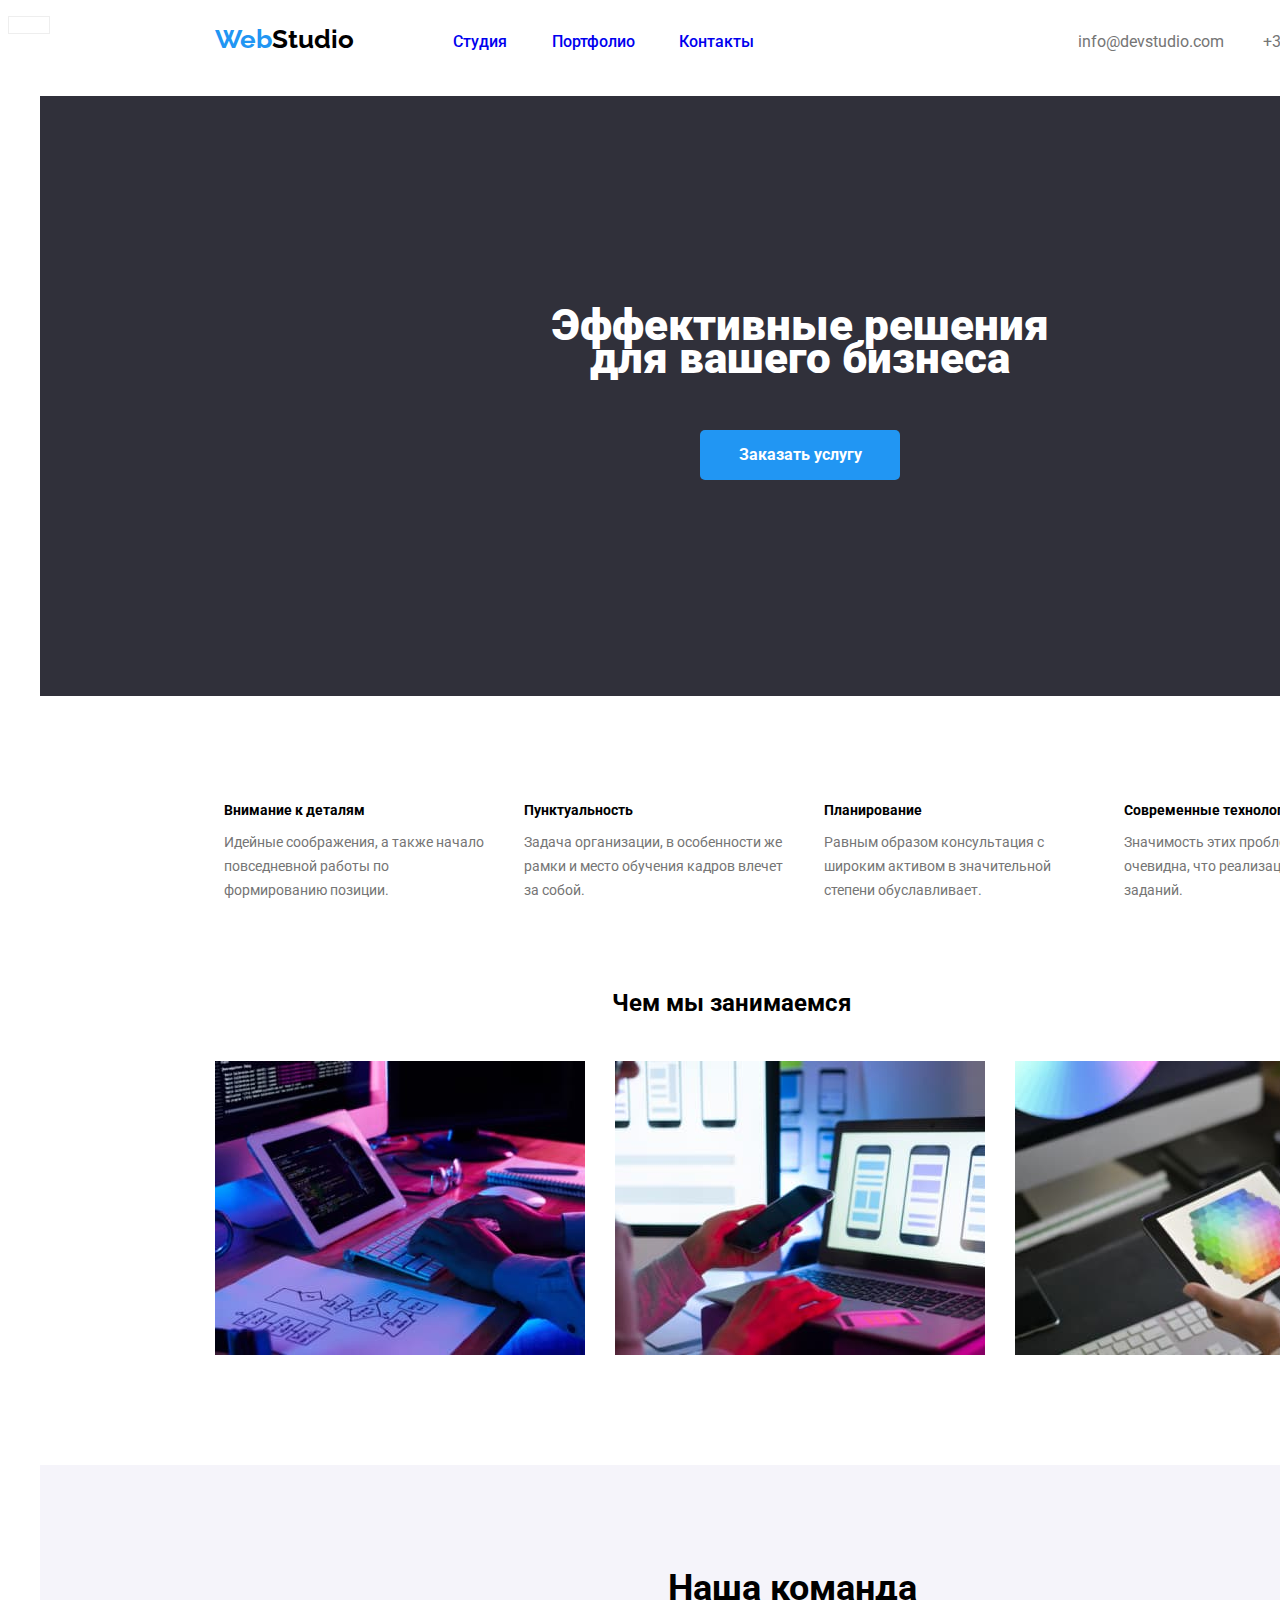
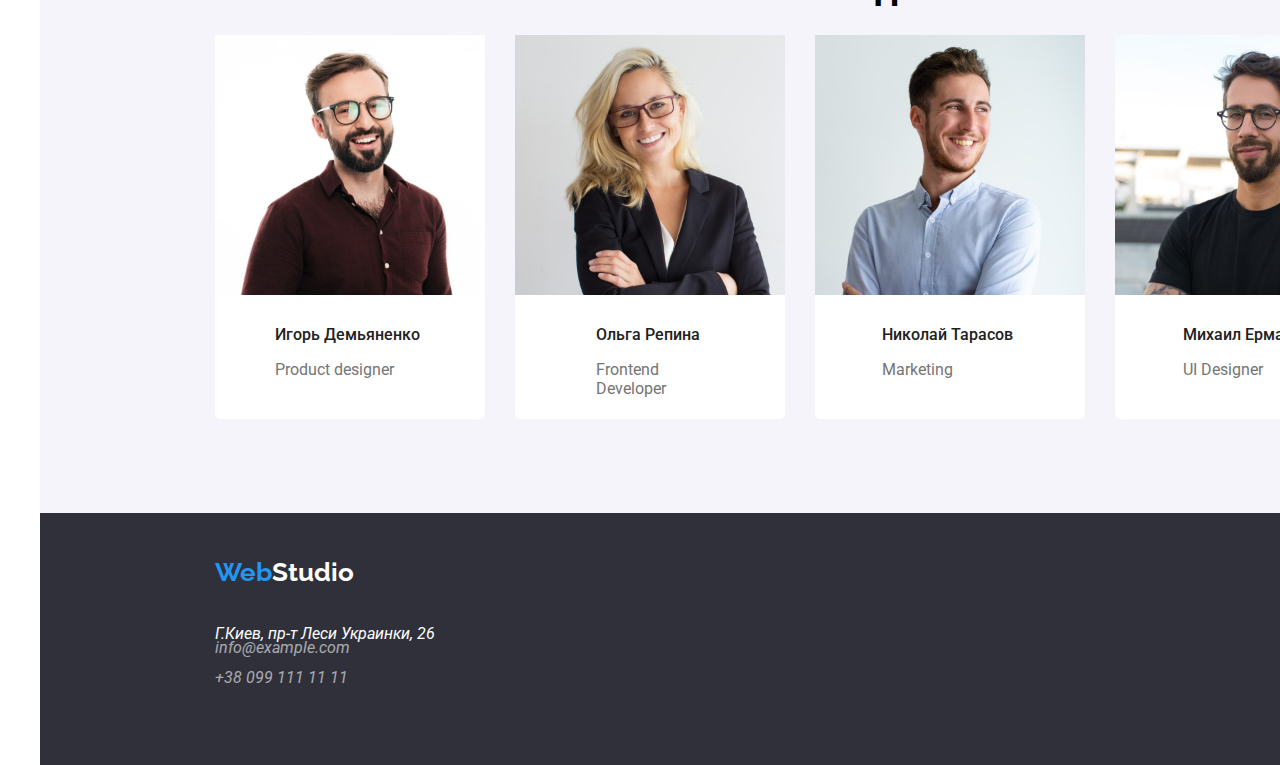
==== index.html @ 55dd4d05 "homework done" ====
<!DOCTYPE html>
<html lang="en">
  <head>
    <meta charset="UTF-8" />
    <meta http-equiv="X-UA-Compatible" content="IE=edge" />
    <meta name="viewport" content="width=device-width, initial-scale=1.0" />
    <title>index.html</title>
    <link rel="stylesheet" href="css/styles.css" />
    <link rel="preconnect" href="https://fonts.googleapis.com" />
    <link rel="preconnect" href="https://fonts.gstatic.com" crossorigin />
    <link
      href="https://fonts.googleapis.com/css2?family=Raleway:wght@700&family=Roboto:wght@400;500;700;900&display=swap"
      rel="stylesheet"
    />
  </head>
  <body>
    <header>
      <a class="logo" href=""
        ><span class="logo-web">Web</span
        ><span class="logo-studio">Studio</span></a
      >
      <nav class="navigation">
        <ul>
          <li class="studio"><a href="portfolio.html">Студия</a></li>
          <li class="portfolio"><a href="portfolio.html">Портфолио</a></li>
          <li class="contacts"><a href="#Contacts">Контакты</a></li>
        </ul>
      </nav>
      <span>
        <a class="mail-header" href="mailto:info@devstudio.com"
          >info@devstudio.com</a
        >
        <a class="phone-header" href="tel:+380961111111">+38 096 111 11 11</a>
      </span>
    </header>
    <main>
      <figure class="img-bg" id="bg-img"></figure>
      <h1 class="solutions" id="Studio">
        Эффективные решения<br />для вашего бизнеса
      </h1>
      <button class="button-index" type="button">Заказать услугу</button>
      <section>
        <div class="main-section-text">
          <ul>
            <li>
              <h3 class="detail-attention">Внимание к деталям</h3>
              <p class="detail-attention-text">
                Идейные соображения, а также начало повседневной работы по
                формированию позиции.
              </p>
            </li>
            <li>
              <h3 class="punctuality">Пунктуальность</h3>
              <p class="punctuality-text">
                Задача организации, в особенности же рамки и место обучения
                кадров влечет за собой.
              </p>
            </li>
            <li>
              <h3 class="planning">Планирование</h3>
              <p class="planning-text">
                Равным образом консультация с широким активом в значительной
                степени обуславливает.
              </p>
            </li>
            <li>
              <h3 class="modern-technologies">Современные технологии</h3>
              <p class="modern-technologies-text">
                Значимость этих проблем настолько очевидна, что реализация
                плановых заданий.
              </p>
            </li>
          </ul>
        </div>
      </section>
      <section>
        <h2 class="what-are-we-doing" id="Portfolio">Чем мы занимаемся</h2>
        <img
          class="img-worker-coding"
          src="images/img-4.jpg"
          alt="worker coding"
          width="370"
          height="294"
        />
        <img
          class="img-visual-edit-in-process"
          src="images/img-5.jpg"
          alt="visual edit in process"
          width="370"
          height="294"
        />
        <img
          class="img-working-with-colors"
          src="images/img-6.jpg"
          alt="working with colors"
          width="370"
          height="294"
        />
      </section>
      <section class="our-team-container">
        <h2 class="our-team">Наша команда</h2>
        <figure class="igor">
          <img src="images/img-3.jpg" alt="Игорь Демьяненко" height="260" />
          <figure class="igor-background"></figure>
          <figcaption class="igor-name">
            <p>Игорь Демьяненко</p>
            <span class="igor-text">Product designer</span>
          </figcaption>
          <!-- <span class="igor-text">Product designer</span> -->
        </figure>
        <figure class="olga">
          <img src="images/img-2.jpg" alt="Ольга Репина" height="260" />
          <figure class="olga-background"></figure>
          <figcaption class="olga-name">
            <p>Ольга Репина</p>
            <span class="olga-text">Frontend Developer</span>
          </figcaption>
          <!-- <span class="olga-text">Frontend Developer</span> -->
        </figure>
        <figure class="nikolai">
          <img src="images/img-1.jpg" alt="Николай Тарасов" height="260" />
          <figure class="nikolai-background"></figure>
          <figcaption class="nikolai-name">
            <p>Николай Тарасов</p>
            <span class="nikolai-text">Marketing</span>
          </figcaption>
          <!-- <span class="nikolai-text">Marketing</span> -->
        </figure>
        <figure class="mikhail">
          <img src="images/img.jpg" alt="Михаил Ермаков" height="260" />
          <figure class="mikhail-background"></figure>
          <figcaption class="mikhail-name">
            <p>Михаил Ермаков</p>
            <span class="mikhail-text">UI Designer</span>
          </figcaption>
          <!-- <span class="mikhail-text">UI Designer</span> -->
        </figure>
        <figure class="img-bg-team"></figure>
      </section>
    </main>
    <footer>
      <figure class="img-bg-footer"></figure>
      <br />
      <a class="logo-footer" href=""
        ><span class="logo-web-footer">Web</span
        ><span class="logo-studio-footer">Studio</span></a
      >
      <address class="contats-footer">
        <p class="adress-footer" id="Contacts">
          Г.Киев, пр-т Леси Украинки, 26
        </p>
        <a class="mail-footer" href="mailto:info@example.com"
          >info@example.com</a
        ><br />
        <a class="phone-footer" href="tel:+380991111111">+38 099 111 11 11</a>
      </address>
    </footer>
  </body>
</html>
---- css/styles.css ----
body {
  font-family: "Roboto", "Raleway", sans-serif;
  font-weight: normal;
  color: var(--common-text-color);
}
:root {
  --brand-color: #2196f3;
  --common-text-color: #757575;
}
#bg-img {
  background-image: url("../images/Bg.jpg");
  background-color: #2f303a;
  z-index: -100;
  position: absolute;
  width: 1600px;
  height: 600px;
  left: 0px;
  top: 80px;
}
.solutions {
  text-align: center;
  position: absolute;
  width: 696px;
  height: 120px;
  left: 452px;
  top: 280px;
  color: #ffffff;
}
.button-index {
  background-color: var(--brand-color);
  color: white;
  position: absolute;
  width: 200px;
  height: 50px;
  left: 700px;
  top: 430px;
  font-family: "Roboto", sans-serif;
  font-style: normal;
  font-weight: bold;
  font-size: 16px;
  line-height: 30px;
  padding: 0;
  border: none;
  border-radius: 5px;
}
.logo {
  text-decoration: none;
  font-size: 26px;
  font-family: "Raleway", "Roboto", sans-serif;
  font-weight: bold;
  position: absolute;
  width: 145px;
  height: 31px;
  left: 215px;
  top: 24px;
}
.logo-web {
  color: var(--brand-color);
}
.logo-studio {
  color: black;
}
.logo-web-footer {
  color: var(--brand-color);
}
.logo-studio-footer {
  color: white;
}
.studio > a {
  text-decoration: none;
  position: absolute;
  width: 49px;
  height: 16px;
  left: 453px;
  top: 32px;
}
.portfolio > a {
  text-decoration: none;
  position: absolute;
  width: 77px;
  height: 16px;
  left: 552px;
  top: 32px;
}
.contacts > a {
  text-decoration: none;
  position: absolute;
  width: 68px;
  height: 16px;
  left: 679px;
  top: 32px;
}
.mail-header {
  text-decoration: none;
  position: absolute;
  width: 135px;
  height: 16px;
  left: 1078px;
  top: 32px;
}
.phone-header {
  text-decoration: none;
  position: absolute;
  width: 140px;
  height: 16px;
  left: 1263px;
  top: 32px;
}

.img-worker-coding {
  position: absolute;
  width: 370px;
  height: 294px;
  left: 215px;
  top: 1061px;
}
.img-visual-edit-in-process {
  position: absolute;
  width: 370px;
  height: 294px;
  left: 615px;
  top: 1061px;
}
.img-working-with-colors {
  position: absolute;
  width: 370px;
  height: 294px;
  left: 1015px;
  top: 1061px;
}
.main-section-text p {
  font-size: 14px;
  line-height: 1.7;
}
.main-section-text h3 {
  font-size: 14px;
  line-height: 0.85;
}
h1 {
  font-size: 44px;
  line-height: 0.73;
}
.detail-attention {
  color: black;
  position: absolute;
  width: 270px;
  height: 16px;
  left: 215px;
  top: 774px;
}
.detail-attention-text {
  position: absolute;
  width: 270px;
  height: 75px;
  left: 215px;
  top: 800px;
  color: var(--common-text-color);
}
.punctuality {
  color: black;
  position: absolute;
  width: 270px;
  height: 16px;
  left: 515px;
  top: 774px;
}
.punctuality-text {
  position: absolute;
  width: 270px;
  height: 75px;
  left: 515px;
  top: 800px;
  color: var(--common-text-color);
}
.planning {
  color: black;
  position: absolute;
  width: 270px;
  height: 16px;
  left: 815px;
  top: 774px;
}
.planning-text {
  position: absolute;
  width: 270px;
  height: 75px;
  left: 815px;
  top: 800px;
  color: var(--common-text-color);
}
.modern-technologies {
  color: black;
  position: absolute;
  width: 270px;
  height: 16px;
  left: 1115px;
  top: 774px;
}
.modern-technologies-text {
  position: absolute;
  width: 270px;
  height: 75px;
  left: 1115px;
  top: 800px;
  color: var(--common-text-color);
}
.what-are-we-doing {
  color: black;
  font-weight: bold;
  position: absolute;
  width: 376px;
  height: 42px;
  left: 612px;
  top: 969px;
}
.img-bg-team {
  background-color: #f5f4fa;
  position: absolute;
  z-index: -100;
  width: 1600px;
  height: 648px;
  left: 0px;
  top: 1449px;
}
.our-team {
  color: black;
  position: absolute;
  width: 264px;
  height: 42px;
  left: 668px;
  top: 1543px;
  font-weight: bold;
  font-size: 36px;
  line-height: 0.85;
}
.igor > img {
  position: absolute;
  width: 270px;
  height: 260px;
  left: 215px;
  top: 1635px;
}
.igor-background {
  background-color: white;
  position: absolute;
  z-index: -1;
  width: 270px;
  height: 368px;
  left: 175px;
  top: 1635px;
  padding: 0;
  border: none;
  border-radius: 5px;
}
.igor-name {
  margin: 0;
  color: #212121;
  position: absolute;
  width: 151px;
  height: 19px;
  left: 275px;
  top: 1925px;
  font-weight: 500;
  font-size: 16px;
  line-height: 19px;
}
.igor-text {
  text-align: center;
  /* position: absolute;
  width: 130px;
  height: 19px;
  left: 285px;
  top: 1954px; */
  font-weight: normal;
  font-size: 16px;
  line-height: 19px;
  color: var(--common-text-color);
}
.olga > img {
  position: absolute;
  width: 270px;
  height: 260px;
  left: 515px;
  top: 1635px;
}
.olga-background {
  background-color: white;
  position: absolute;
  z-index: -1;
  width: 270px;
  height: 368px;
  left: 475px;
  top: 1635px;
  padding: 0;
  border: none;
  border-radius: 5px;
}
.olga-name {
  color: #212121;
  position: absolute;
  width: 109px;
  height: 19px;
  left: 596px;
  top: 1925px;
  font-weight: 500;
  font-size: 16px;
  line-height: 19px;
}
.olga-text {
  text-align: center;
  /* position: absolute;
  width: 147px;
  height: 19px;
  left: 577px;
  top: 1954px; */
  font-weight: normal;
  font-size: 16px;
  line-height: 19px;
  color: var(--common-text-color);
}
.nikolai > img {
  position: absolute;
  width: 270px;
  height: 260px;
  left: 815px;
  top: 1635px;
}
.nikolai-background {
  background-color: white;
  position: absolute;
  z-index: -1;
  width: 270px;
  height: 368px;
  left: 775px;
  top: 1635px;
  padding: 0;
  border: none;
  border-radius: 5px;
}
.nikolai-name {
  color: #212121;
  position: absolute;
  width: 137px;
  height: 19px;
  left: 882px;
  top: 1925px;
  font-weight: 500;
  font-size: 16px;
  line-height: 19px;
}
.nikolai-text {
  text-align: center;
  /* position: absolute;
  width: 76px;
  height: 19px;
  left: 912px;
  top: 1954px; */
  font-weight: normal;
  font-size: 16px;
  line-height: 19px;
  color: var(--common-text-color);
}
.mikhail > img {
  position: absolute;
  width: 270px;
  height: 260px;
  left: 1115px;
  top: 1635px;
}
.mikhail-background {
  background-color: white;
  position: absolute;
  z-index: -1;
  width: 270px;
  height: 368px;
  left: 1075px;
  top: 1635px;
  padding: 0;
  border: none;
  border-radius: 5px;
}
.mikhail-name {
  color: #212121;
  position: absolute;
  width: 134px;
  height: 19px;
  left: 1183px;
  top: 1925px;
  font-weight: 500;
  font-size: 16px;
  line-height: 19px;
}
.mikhail-text {
  text-align: center;
  /* position: absolute;
  width: 87px;
  height: 19px; 
  left: 1300px;
  top: 1954px; */
  font-weight: normal;
  font-size: 16px;
  line-height: 19px;
  color: var(--common-text-color);
}

.logo-footer {
  text-decoration: none;
  color: var(--brand-color);
  font-family: Raleway;
  font-style: normal;
  font-weight: bold;
  font-size: 26px;
  line-height: 31px;
  position: absolute;
  width: 145px;
  height: 31px;
  left: 215px;
  top: 2157px;
}
.adress-footer:hover,
.mail-footer:hover,
.phone-footer:hover {
  color: var(--brand-color);
}
.adress-footer:focus,
.mail-footer:focus,
.phone-footer:focus {
  color: var(--brand-color);
}
.adress-header:focus,
.mail-header:focus,
.phone-header:focus {
  color: var(--brand-color);
}
.adress-footer {
  color: #ffffff;
  position: absolute;
  width: 231px;
  height: 21px;
  left: 215px;
  top: 2208px;
}
.mail-footer {
  text-decoration: none;
  color: rgba(255, 255, 255, 0.6);
  position: absolute;
  width: 231px;
  height: 21px;
  left: 215px;
  top: 2238px;
}
.phone-footer {
  text-decoration: none;
  color: rgba(255, 255, 255, 0.6);
  position: absolute;
  width: 231px;
  height: 21px;
  left: 215px;
  top: 2268px;
}
.img-bg-footer {
  background-image: url("../images/Bg.jpg");
  background-color: #2f303a;
  z-index: -100;
  position: absolute;
  width: 1600px;
  height: 252px;
  left: 0px;
  top: 2097px;
}
.navigation li :hover,
.mail-header:hover,
.phone-header:hover {
  color: var(--brand-color);
}
.mail-header,
.phone-header {
  color: var(--common-text-color);
}
.navigation > ul {
  text-decoration: none;
  font-family: "Roboto", "Raleway", sans-serif;
  font-weight: 500;
}
.contacts-header {
  font-family: "Roboto", "Raleway", sans-serif;
  font-weight: 500;
}
li {
  list-style-type: none;
}
h1 {
  font-family: "Roboto", "Raleway", sans-serif;
  font-weight: 900;
}
/* portfolio */
.buttons > li > button {
  background-color: #f5f4fa;
  border-radius: 4px;
  font-family: "Roboto", sans-serif;
  font-style: normal;
  font-weight: bold;
  font-size: 16px;
  line-height: 30px;
  padding: 0;
  border: none;
  border-radius: 5px;
}
.buttons > li > button:hover {
  color: white;
  background-color: var(--brand-color);
}
.first-button {
  position: absolute;
  width: 73px;
  height: 38px;
  left: 495px;
  top: 174px;
}
.second-button {
  position: absolute;
  width: 128px;
  height: 38px;
  left: 576px;
  top: 174px;
}
.third-button {
  position: absolute;
  width: 145px;
  height: 38px;
  left: 712px;
  top: 174px;
}
.fourth-button {
  position: absolute;
  width: 103px;
  height: 38px;
  left: 865px;
  top: 174px;
}
.fifth-button {
  position: absolute;
  width: 130px;
  height: 38px;
  left: 976px;
  top: 174px;
}
div {
  border: 1px solid #eeeeee;
  position: absolute;
}
.portfolio1 {
  position: absolute;
  width: 370px;
  height: 404px;
  left: 215px;
  top: 262px;
}

.portfolio2 {
  width: 370px;
  height: 404px;
  left: 615px;
  top: 262px;
}
.portfolio3 {
  position: absolute;
  width: 370px;
  height: 404px;
  left: 1015px;
  top: 262px;
}
.portfolio4 {
  position: absolute;
  width: 370px;
  height: 404px;
  left: 215px;
  top: 696px;
}
.portfolio5 {
  position: absolute;
  width: 370px;
  height: 404px;
  left: 615px;
  top: 696px;
}
.portfolio6 {
  position: absolute;
  width: 370px;
  height: 404px;
  left: 1015px;
  top: 696px;
}
.portfolio7 {
  position: absolute;
  width: 370px;
  height: 404px;
  left: 215px;
  top: 1130px;
}
.portfolio8 {
  position: absolute;
  width: 370px;
  height: 404px;
  left: 615px;
  top: 1130px;
}
.portfolio9 {
  position: absolute;
  width: 370px;
  height: 404px;
  left: 1015px;
  top: 1130px;
}
.project-name {
  color: black;
  margin-left: 24px;
  font-family: Roboto;
  font-style: normal;
  font-weight: bold;
  font-size: 18px;
  line-height: 36px;
}
.project-type {
  margin-left: 24px;
  font-family: Roboto;
  font-style: normal;
  font-weight: normal;
  font-size: 16px;
  line-height: 30px;
  letter-spacing: 0.03em;
  color: var(--common-text-color);
}
button {
  cursor: pointer;
}
.our-team-container p {
  margin-top: 0;
}
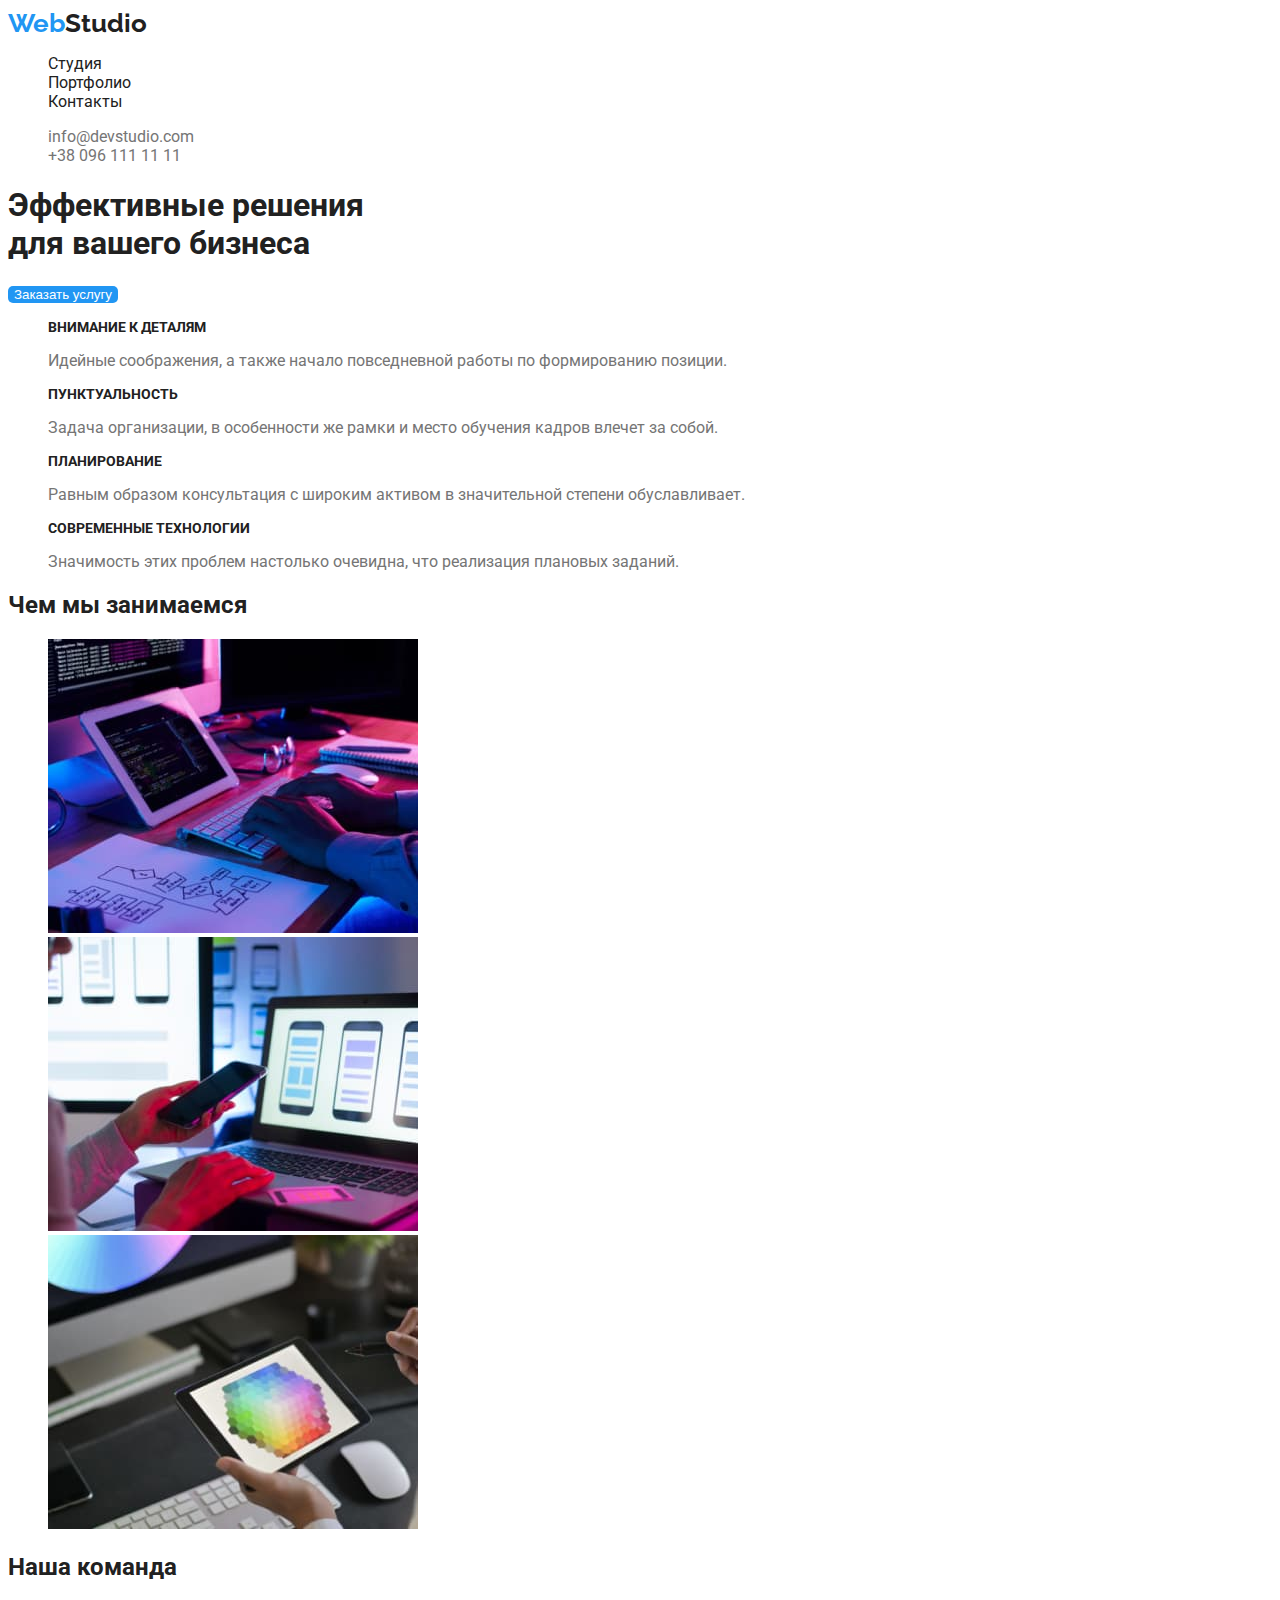
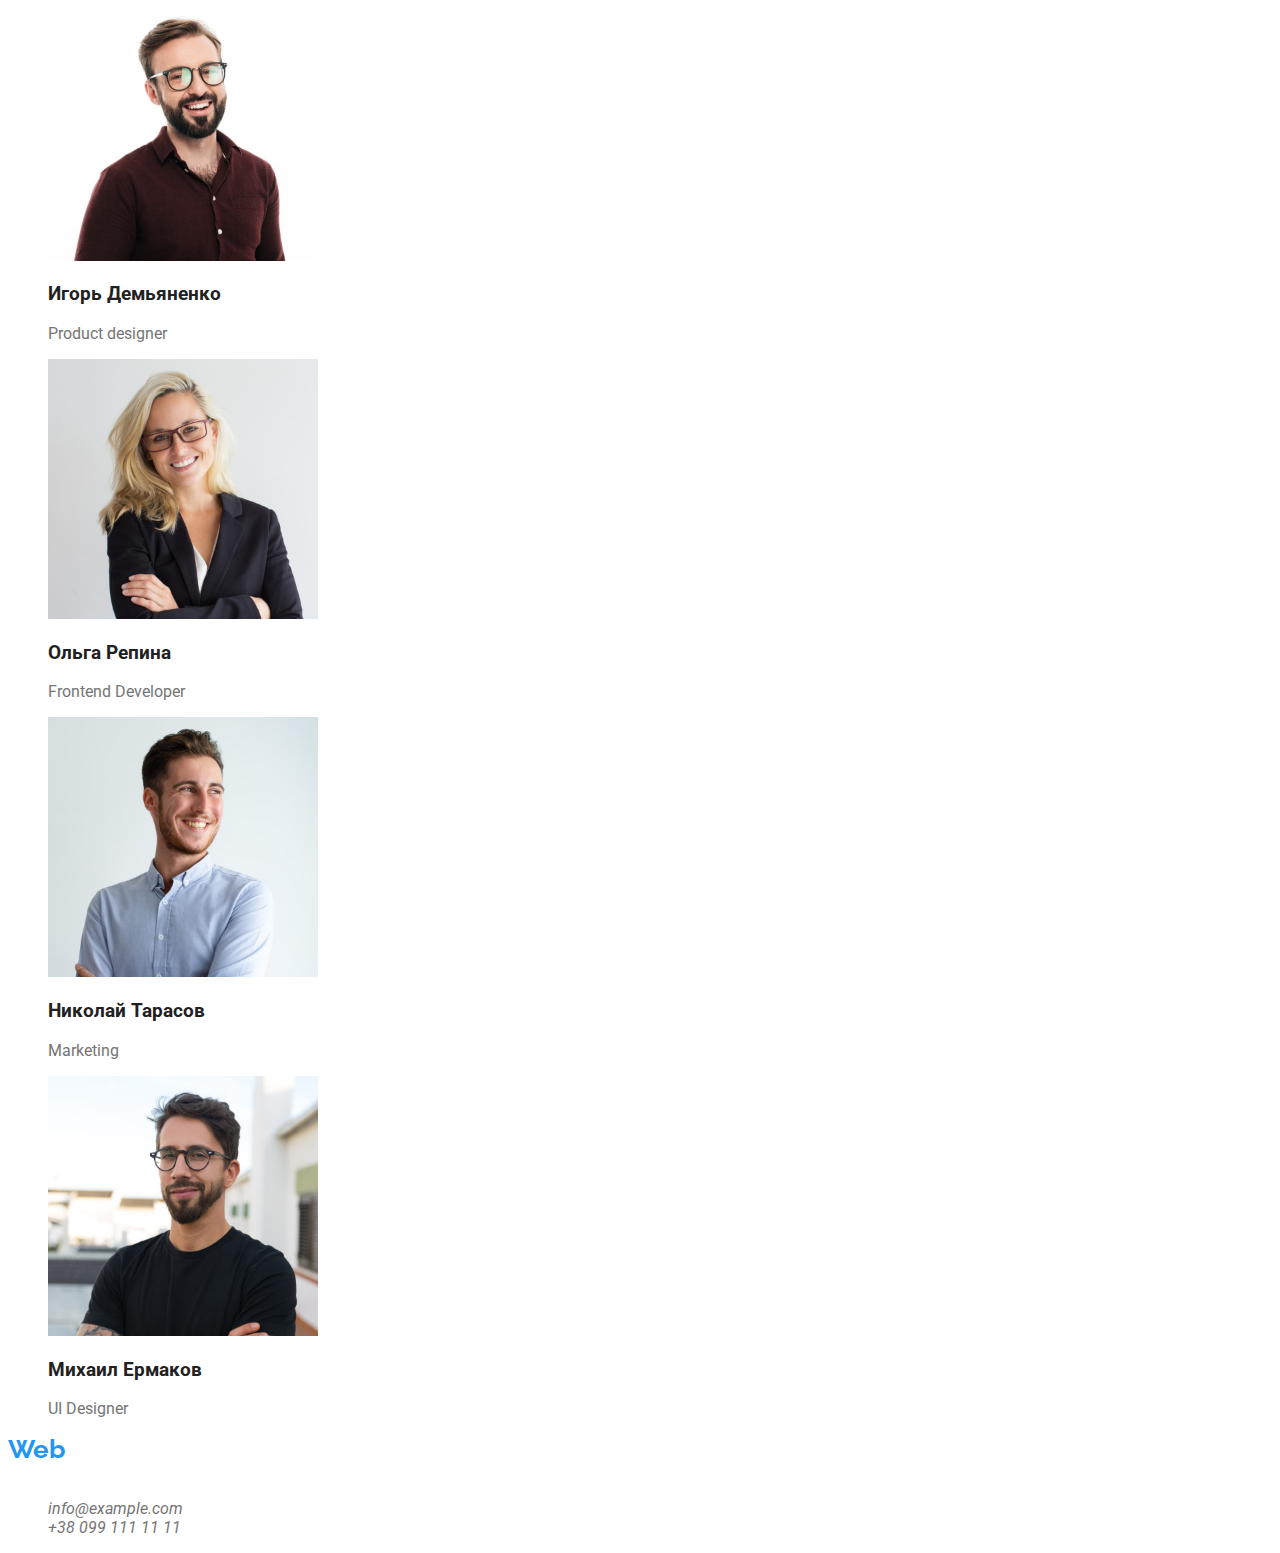
==== commit 7b88faca: "update" ====
--- a/index.html
+++ b/index.html
@@ -19,140 +19,153 @@
         ><span class="logo-web">Web</span
         ><span class="logo-studio">Studio</span></a
       >
-      <nav class="navigation">
+      <nav class="navigation-header">
         <ul>
           <li class="studio"><a href="portfolio.html">Студия</a></li>
           <li class="portfolio"><a href="portfolio.html">Портфолио</a></li>
           <li class="contacts"><a href="#Contacts">Контакты</a></li>
         </ul>
       </nav>
-      <span>
-        <a class="mail-header" href="mailto:info@devstudio.com"
-          >info@devstudio.com</a
-        >
-        <a class="phone-header" href="tel:+380961111111">+38 096 111 11 11</a>
-      </span>
+      <ul class="contacts-header">
+        <li>
+          <a href="mailto:info@devstudio.com">info@devstudio.com</a>
+        </li>
+        <li>
+          <a href="tel:+380961111111">+38 096 111 11 11</a>
+        </li>
+      </ul>
     </header>
     <main>
-      <figure class="img-bg" id="bg-img"></figure>
-      <h1 class="solutions" id="Studio">
-        Эффективные решения<br />для вашего бизнеса
-      </h1>
-      <button class="button-index" type="button">Заказать услугу</button>
       <section>
-        <div class="main-section-text">
-          <ul>
-            <li>
-              <h3 class="detail-attention">Внимание к деталям</h3>
-              <p class="detail-attention-text">
-                Идейные соображения, а также начало повседневной работы по
-                формированию позиции.
-              </p>
-            </li>
-            <li>
-              <h3 class="punctuality">Пунктуальность</h3>
-              <p class="punctuality-text">
-                Задача организации, в особенности же рамки и место обучения
-                кадров влечет за собой.
-              </p>
-            </li>
-            <li>
-              <h3 class="planning">Планирование</h3>
-              <p class="planning-text">
-                Равным образом консультация с широким активом в значительной
-                степени обуславливает.
-              </p>
-            </li>
-            <li>
-              <h3 class="modern-technologies">Современные технологии</h3>
-              <p class="modern-technologies-text">
-                Значимость этих проблем настолько очевидна, что реализация
-                плановых заданий.
-              </p>
-            </li>
-          </ul>
-        </div>
+        <h1 id="Studio">Эффективные решения<br />для вашего бизнеса</h1>
+        <button class="button-index" type="button">Заказать услугу</button>
+      </section>
+      <section class="about">
+        <ul>
+          <li>
+            <h3>Внимание к деталям</h3>
+            <p>
+              Идейные соображения, а также начало повседневной работы по
+              формированию позиции.
+            </p>
+          </li>
+          <li>
+            <h3>Пунктуальность</h3>
+            <p>
+              Задача организации, в особенности же рамки и место обучения кадров
+              влечет за собой.
+            </p>
+          </li>
+          <li>
+            <h3>Планирование</h3>
+            <p>
+              Равным образом консультация с широким активом в значительной
+              степени обуславливает.
+            </p>
+          </li>
+          <li>
+            <h3>Современные технологии</h3>
+            <p>
+              Значимость этих проблем настолько очевидна, что реализация
+              плановых заданий.
+            </p>
+          </li>
+        </ul>
       </section>
       <section>
-        <h2 class="what-are-we-doing" id="Portfolio">Чем мы занимаемся</h2>
-        <img
-          class="img-worker-coding"
-          src="images/img-4.jpg"
-          alt="worker coding"
-          width="370"
-          height="294"
-        />
-        <img
-          class="img-visual-edit-in-process"
-          src="images/img-5.jpg"
-          alt="visual edit in process"
-          width="370"
-          height="294"
-        />
-        <img
-          class="img-working-with-colors"
-          src="images/img-6.jpg"
-          alt="working with colors"
-          width="370"
-          height="294"
-        />
+        <h2 id="Portfolio">Чем мы занимаемся</h2>
+        <ul>
+          <li>
+            <img
+              src="images/img-4.jpg"
+              alt="worker coding"
+              width="370"
+              height="294"
+            />
+          </li>
+          <li>
+            <img
+              src="images/img-5.jpg"
+              alt="visual edit in process"
+              width="370"
+              height="294"
+            />
+          </li>
+          <li>
+            <img
+              src="images/img-6.jpg"
+              alt="working with colors"
+              width="370"
+              height="294"
+            />
+          </li>
+        </ul>
       </section>
-      <section class="our-team-container">
-        <h2 class="our-team">Наша команда</h2>
-        <figure class="igor">
-          <img src="images/img-3.jpg" alt="Игорь Демьяненко" height="260" />
-          <figure class="igor-background"></figure>
-          <figcaption class="igor-name">
-            <p>Игорь Демьяненко</p>
-            <span class="igor-text">Product designer</span>
-          </figcaption>
-          <!-- <span class="igor-text">Product designer</span> -->
-        </figure>
-        <figure class="olga">
-          <img src="images/img-2.jpg" alt="Ольга Репина" height="260" />
-          <figure class="olga-background"></figure>
-          <figcaption class="olga-name">
-            <p>Ольга Репина</p>
-            <span class="olga-text">Frontend Developer</span>
-          </figcaption>
-          <!-- <span class="olga-text">Frontend Developer</span> -->
-        </figure>
-        <figure class="nikolai">
-          <img src="images/img-1.jpg" alt="Николай Тарасов" height="260" />
-          <figure class="nikolai-background"></figure>
-          <figcaption class="nikolai-name">
-            <p>Николай Тарасов</p>
-            <span class="nikolai-text">Marketing</span>
-          </figcaption>
-          <!-- <span class="nikolai-text">Marketing</span> -->
-        </figure>
-        <figure class="mikhail">
-          <img src="images/img.jpg" alt="Михаил Ермаков" height="260" />
-          <figure class="mikhail-background"></figure>
-          <figcaption class="mikhail-name">
-            <p>Михаил Ермаков</p>
-            <span class="mikhail-text">UI Designer</span>
-          </figcaption>
-          <!-- <span class="mikhail-text">UI Designer</span> -->
-        </figure>
-        <figure class="img-bg-team"></figure>
+      <section>
+        <h2>Наша команда</h2>
+        <ul>
+          <li>
+            <img
+              src="images/img-3.jpg"
+              alt="Игорь Демьяненко"
+              width="270"
+              height="260"
+            />
+            <h3>Игорь Демьяненко</h3>
+            <p>Product designer</p>
+          </li>
+          <li>
+            <img
+              src="images/img-2.jpg"
+              alt="Ольга Репина"
+              width="270"
+              height="260"
+            />
+            <h3>Ольга Репина</h3>
+            <p>Frontend Developer</p>
+          </li>
+          <li>
+            <img
+              src="images/img-1.jpg"
+              alt="Николай Тарасов"
+              width="270"
+              height="260"
+            />
+            <h3>Николай Тарасов</h3>
+            <p>Marketing</p>
+          </li>
+          <li>
+            <img
+              src="images/img.jpg"
+              alt="Михаил Ермаков"
+              width="270"
+              height="260"
+            />
+            <h3>Михаил Ермаков</h3>
+            <p>UI Designer</p>
+          </li>
+        </ul>
       </section>
     </main>
     <footer>
-      <figure class="img-bg-footer"></figure>
-      <br />
-      <a class="logo-footer" href=""
+      <a class="logo logo-footer" href=""
         ><span class="logo-web-footer">Web</span
         ><span class="logo-studio-footer">Studio</span></a
       >
-      <address class="contats-footer">
-        <p class="adress-footer" id="Contacts">
-          Г.Киев, пр-т Леси Украинки, 26
-        </p>
-        <a class="mail-footer" href="mailto:info@example.com"
-          >info@example.com</a
-        ><br />
-        <a class="phone-footer" href="tel:+380991111111">+38 099 111 11 11</a>
+      <address id="Contacts">
+        <ul class="navigation-footer">
+          <li>
+            <a class="location" id="location" href=""
+              >Г.Киев, пр-т Леси Украинки, 26</a
+            >
+          </li>
+          <li>
+            <a href="mailto:info@example.com">info@example.com</a>
+          </li>
+          <li>
+            <a href="tel:+380991111111">+38 099 111 11 11</a>
+          </li>
+        </ul>
       </address>
     </footer>
   </body>
--- a/css/styles.css
+++ b/css/styles.css
@@ -1,64 +1,24 @@
+:root {
+  --brand-color: #2196f3;
+  --common-text-color: #757575;
+  --primary-black: #212121;
+}
 body {
   font-family: "Roboto", "Raleway", sans-serif;
   font-weight: normal;
   color: var(--common-text-color);
 }
-:root {
-  --brand-color: #2196f3;
-  --common-text-color: #757575;
+ul {
+  list-style-type: none;
 }
-#bg-img {
-  background-image: url("../images/Bg.jpg");
-  background-color: #2f303a;
-  z-index: -100;
-  position: absolute;
-  width: 1600px;
-  height: 600px;
-  left: 0px;
-  top: 80px;
-}
-.solutions {
-  text-align: center;
-  position: absolute;
-  width: 696px;
-  height: 120px;
-  left: 452px;
-  top: 280px;
-  color: #ffffff;
-}
-.button-index {
-  background-color: var(--brand-color);
-  color: white;
-  position: absolute;
-  width: 200px;
-  height: 50px;
-  left: 700px;
-  top: 430px;
-  font-family: "Roboto", sans-serif;
-  font-style: normal;
-  font-weight: bold;
-  font-size: 16px;
-  line-height: 30px;
-  padding: 0;
-  border: none;
-  border-radius: 5px;
-}
-.logo {
+a {
   text-decoration: none;
-  font-size: 26px;
-  font-family: "Raleway", "Roboto", sans-serif;
-  font-weight: bold;
-  position: absolute;
-  width: 145px;
-  height: 31px;
-  left: 215px;
-  top: 24px;
 }
 .logo-web {
   color: var(--brand-color);
 }
 .logo-studio {
-  color: black;
+  color: var(--primary-black);
 }
 .logo-web-footer {
   color: var(--brand-color);
@@ -66,574 +26,63 @@
 .logo-studio-footer {
   color: white;
 }
-.studio > a {
-  text-decoration: none;
-  position: absolute;
-  width: 49px;
-  height: 16px;
-  left: 453px;
-  top: 32px;
+.navigation-footer li :hover,
+.navigation-header li :hover,
+.contacts-header li :hover {
+  color: var(--brand-color);
 }
-.portfolio > a {
-  text-decoration: none;
-  position: absolute;
-  width: 77px;
-  height: 16px;
-  left: 552px;
-  top: 32px;
+.logo {
+  font-size: 26px;
+  font-family: "Raleway", "Roboto", sans-serif;
+  font-weight: bold;
 }
-.contacts > a {
-  text-decoration: none;
-  position: absolute;
-  width: 68px;
-  height: 16px;
-  left: 679px;
-  top: 32px;
+.about h3 {
+  font-family: "Roboto", sans-serif;
+  font-weight: bold;
+  font-size: 14px;
+  text-transform: uppercase;
 }
-.mail-header {
-  text-decoration: none;
-  position: absolute;
-  width: 135px;
-  height: 16px;
-  left: 1078px;
-  top: 32px;
+h1,
+h2,
+h3 {
+  color: var(--primary-black);
 }
-.phone-header {
-  text-decoration: none;
-  position: absolute;
-  width: 140px;
-  height: 16px;
-  left: 1263px;
-  top: 32px;
-}
-
-.img-worker-coding {
-  position: absolute;
-  width: 370px;
-  height: 294px;
-  left: 215px;
-  top: 1061px;
-}
-.img-visual-edit-in-process {
-  position: absolute;
-  width: 370px;
-  height: 294px;
-  left: 615px;
-  top: 1061px;
-}
-.img-working-with-colors {
-  position: absolute;
-  width: 370px;
-  height: 294px;
-  left: 1015px;
-  top: 1061px;
-}
-.main-section-text p {
-  font-size: 14px;
-  line-height: 1.7;
-}
-.main-section-text h3 {
-  font-size: 14px;
-  line-height: 0.85;
-}
-h1 {
-  font-size: 44px;
-  line-height: 0.73;
-}
-.detail-attention {
-  color: black;
-  position: absolute;
-  width: 270px;
-  height: 16px;
-  left: 215px;
-  top: 774px;
-}
-.detail-attention-text {
-  position: absolute;
-  width: 270px;
-  height: 75px;
-  left: 215px;
-  top: 800px;
-  color: var(--common-text-color);
-}
-.punctuality {
-  color: black;
-  position: absolute;
-  width: 270px;
-  height: 16px;
-  left: 515px;
-  top: 774px;
-}
-.punctuality-text {
-  position: absolute;
-  width: 270px;
-  height: 75px;
-  left: 515px;
-  top: 800px;
-  color: var(--common-text-color);
-}
-.planning {
-  color: black;
-  position: absolute;
-  width: 270px;
-  height: 16px;
-  left: 815px;
-  top: 774px;
-}
-.planning-text {
-  position: absolute;
-  width: 270px;
-  height: 75px;
-  left: 815px;
-  top: 800px;
-  color: var(--common-text-color);
-}
-.modern-technologies {
-  color: black;
-  position: absolute;
-  width: 270px;
-  height: 16px;
-  left: 1115px;
-  top: 774px;
-}
-.modern-technologies-text {
-  position: absolute;
-  width: 270px;
-  height: 75px;
-  left: 1115px;
-  top: 800px;
-  color: var(--common-text-color);
-}
-.what-are-we-doing {
-  color: black;
-  font-weight: bold;
-  position: absolute;
-  width: 376px;
-  height: 42px;
-  left: 612px;
-  top: 969px;
-}
-.img-bg-team {
-  background-color: #f5f4fa;
-  position: absolute;
-  z-index: -100;
-  width: 1600px;
-  height: 648px;
-  left: 0px;
-  top: 1449px;
-}
-.our-team {
-  color: black;
-  position: absolute;
-  width: 264px;
-  height: 42px;
-  left: 668px;
-  top: 1543px;
-  font-weight: bold;
-  font-size: 36px;
-  line-height: 0.85;
-}
-.igor > img {
-  position: absolute;
-  width: 270px;
-  height: 260px;
-  left: 215px;
-  top: 1635px;
-}
-.igor-background {
-  background-color: white;
-  position: absolute;
-  z-index: -1;
-  width: 270px;
-  height: 368px;
-  left: 175px;
-  top: 1635px;
-  padding: 0;
+.button-index {
+  color: #ffffff;
+  background-color: var(--brand-color);
   border: none;
   border-radius: 5px;
 }
-.igor-name {
-  margin: 0;
-  color: #212121;
-  position: absolute;
-  width: 151px;
-  height: 19px;
-  left: 275px;
-  top: 1925px;
-  font-weight: 500;
-  font-size: 16px;
-  line-height: 19px;
-}
-.igor-text {
-  text-align: center;
-  /* position: absolute;
-  width: 130px;
-  height: 19px;
-  left: 285px;
-  top: 1954px; */
-  font-weight: normal;
-  font-size: 16px;
-  line-height: 19px;
-  color: var(--common-text-color);
-}
-.olga > img {
-  position: absolute;
-  width: 270px;
-  height: 260px;
-  left: 515px;
-  top: 1635px;
-}
-.olga-background {
-  background-color: white;
-  position: absolute;
-  z-index: -1;
-  width: 270px;
-  height: 368px;
-  left: 475px;
-  top: 1635px;
-  padding: 0;
+.buttons > li > button {
   border: none;
   border-radius: 5px;
-}
-.olga-name {
-  color: #212121;
-  position: absolute;
-  width: 109px;
-  height: 19px;
-  left: 596px;
-  top: 1925px;
-  font-weight: 500;
-  font-size: 16px;
-  line-height: 19px;
-}
-.olga-text {
-  text-align: center;
-  /* position: absolute;
-  width: 147px;
-  height: 19px;
-  left: 577px;
-  top: 1954px; */
-  font-weight: normal;
-  font-size: 16px;
-  line-height: 19px;
-  color: var(--common-text-color);
-}
-.nikolai > img {
-  position: absolute;
-  width: 270px;
-  height: 260px;
-  left: 815px;
-  top: 1635px;
-}
-.nikolai-background {
-  background-color: white;
-  position: absolute;
-  z-index: -1;
-  width: 270px;
-  height: 368px;
-  left: 775px;
-  top: 1635px;
-  padding: 0;
-  border: none;
-  border-radius: 5px;
-}
-.nikolai-name {
-  color: #212121;
-  position: absolute;
-  width: 137px;
-  height: 19px;
-  left: 882px;
-  top: 1925px;
-  font-weight: 500;
-  font-size: 16px;
-  line-height: 19px;
-}
-.nikolai-text {
-  text-align: center;
-  /* position: absolute;
-  width: 76px;
-  height: 19px;
-  left: 912px;
-  top: 1954px; */
-  font-weight: normal;
-  font-size: 16px;
-  line-height: 19px;
-  color: var(--common-text-color);
-}
-.mikhail > img {
-  position: absolute;
-  width: 270px;
-  height: 260px;
-  left: 1115px;
-  top: 1635px;
-}
-.mikhail-background {
-  background-color: white;
-  position: absolute;
-  z-index: -1;
-  width: 270px;
-  height: 368px;
-  left: 1075px;
-  top: 1635px;
-  padding: 0;
-  border: none;
-  border-radius: 5px;
-}
-.mikhail-name {
-  color: #212121;
-  position: absolute;
-  width: 134px;
-  height: 19px;
-  left: 1183px;
-  top: 1925px;
-  font-weight: 500;
-  font-size: 16px;
-  line-height: 19px;
-}
-.mikhail-text {
-  text-align: center;
-  /* position: absolute;
-  width: 87px;
-  height: 19px; 
-  left: 1300px;
-  top: 1954px; */
-  font-weight: normal;
-  font-size: 16px;
-  line-height: 19px;
-  color: var(--common-text-color);
-}
-
-.logo-footer {
-  text-decoration: none;
-  color: var(--brand-color);
-  font-family: Raleway;
-  font-style: normal;
-  font-weight: bold;
-  font-size: 26px;
-  line-height: 31px;
-  position: absolute;
-  width: 145px;
-  height: 31px;
-  left: 215px;
-  top: 2157px;
-}
-.adress-footer:hover,
-.mail-footer:hover,
-.phone-footer:hover {
-  color: var(--brand-color);
-}
-.adress-footer:focus,
-.mail-footer:focus,
-.phone-footer:focus {
-  color: var(--brand-color);
-}
-.adress-header:focus,
-.mail-header:focus,
-.phone-header:focus {
-  color: var(--brand-color);
-}
-.adress-footer {
-  color: #ffffff;
-  position: absolute;
-  width: 231px;
-  height: 21px;
-  left: 215px;
-  top: 2208px;
-}
-.mail-footer {
-  text-decoration: none;
-  color: rgba(255, 255, 255, 0.6);
-  position: absolute;
-  width: 231px;
-  height: 21px;
-  left: 215px;
-  top: 2238px;
-}
-.phone-footer {
-  text-decoration: none;
-  color: rgba(255, 255, 255, 0.6);
-  position: absolute;
-  width: 231px;
-  height: 21px;
-  left: 215px;
-  top: 2268px;
-}
-.img-bg-footer {
-  background-image: url("../images/Bg.jpg");
-  background-color: #2f303a;
-  z-index: -100;
-  position: absolute;
-  width: 1600px;
-  height: 252px;
-  left: 0px;
-  top: 2097px;
-}
-.navigation li :hover,
-.mail-header:hover,
-.phone-header:hover {
-  color: var(--brand-color);
-}
-.mail-header,
-.phone-header {
-  color: var(--common-text-color);
-}
-.navigation > ul {
-  text-decoration: none;
-  font-family: "Roboto", "Raleway", sans-serif;
-  font-weight: 500;
-}
-.contacts-header {
-  font-family: "Roboto", "Raleway", sans-serif;
-  font-weight: 500;
-}
-li {
-  list-style-type: none;
-}
-h1 {
-  font-family: "Roboto", "Raleway", sans-serif;
-  font-weight: 900;
-}
-/* portfolio */
-.buttons > li > button {
-  background-color: #f5f4fa;
-  border-radius: 4px;
-  font-family: "Roboto", sans-serif;
-  font-style: normal;
-  font-weight: bold;
-  font-size: 16px;
-  line-height: 30px;
-  padding: 0;
-  border: none;
-  border-radius: 5px;
+  background: #f5f4fa;
 }
 .buttons > li > button:hover {
   color: white;
   background-color: var(--brand-color);
 }
-.first-button {
-  position: absolute;
-  width: 73px;
-  height: 38px;
-  left: 495px;
-  top: 174px;
+.contacts-header a {
+  color: var(--common-text-color);
 }
-.second-button {
-  position: absolute;
-  width: 128px;
-  height: 38px;
-  left: 576px;
-  top: 174px;
+a:visited {
+  color: inherit;
 }
-.third-button {
-  position: absolute;
-  width: 145px;
-  height: 38px;
-  left: 712px;
-  top: 174px;
+.navigation-header a {
+  color: var(--primary-black);
 }
-.fourth-button {
-  position: absolute;
-  width: 103px;
-  height: 38px;
-  left: 865px;
-  top: 174px;
+.team p {
+  text-align: center;
 }
-.fifth-button {
-  position: absolute;
-  width: 130px;
-  height: 38px;
-  left: 976px;
-  top: 174px;
+.navigation-footer a {
+  color: var(--common-text-color);
 }
-div {
-  border: 1px solid #eeeeee;
-  position: absolute;
+#location {
+  color: #ffffff;
 }
-.portfolio1 {
-  position: absolute;
-  width: 370px;
-  height: 404px;
-  left: 215px;
-  top: 262px;
-}
-
-.portfolio2 {
-  width: 370px;
-  height: 404px;
-  left: 615px;
-  top: 262px;
-}
-.portfolio3 {
-  position: absolute;
-  width: 370px;
-  height: 404px;
-  left: 1015px;
-  top: 262px;
-}
-.portfolio4 {
-  position: absolute;
-  width: 370px;
-  height: 404px;
-  left: 215px;
-  top: 696px;
-}
-.portfolio5 {
-  position: absolute;
-  width: 370px;
-  height: 404px;
-  left: 615px;
-  top: 696px;
-}
-.portfolio6 {
-  position: absolute;
-  width: 370px;
-  height: 404px;
-  left: 1015px;
-  top: 696px;
-}
-.portfolio7 {
-  position: absolute;
-  width: 370px;
-  height: 404px;
-  left: 215px;
-  top: 1130px;
-}
-.portfolio8 {
-  position: absolute;
-  width: 370px;
-  height: 404px;
-  left: 615px;
-  top: 1130px;
-}
-.portfolio9 {
-  position: absolute;
-  width: 370px;
-  height: 404px;
-  left: 1015px;
-  top: 1130px;
-}
-.project-name {
-  color: black;
-  margin-left: 24px;
-  font-family: Roboto;
-  font-style: normal;
-  font-weight: bold;
-  font-size: 18px;
-  line-height: 36px;
-}
-.project-type {
-  margin-left: 24px;
-  font-family: Roboto;
-  font-style: normal;
-  font-weight: normal;
-  font-size: 16px;
-  line-height: 30px;
-  letter-spacing: 0.03em;
-  color: var(--common-text-color);
+a:focus {
+  color: var(--brand-color);
 }
 button {
   cursor: pointer;
 }
-.our-team-container p {
-  margin-top: 0;
-}
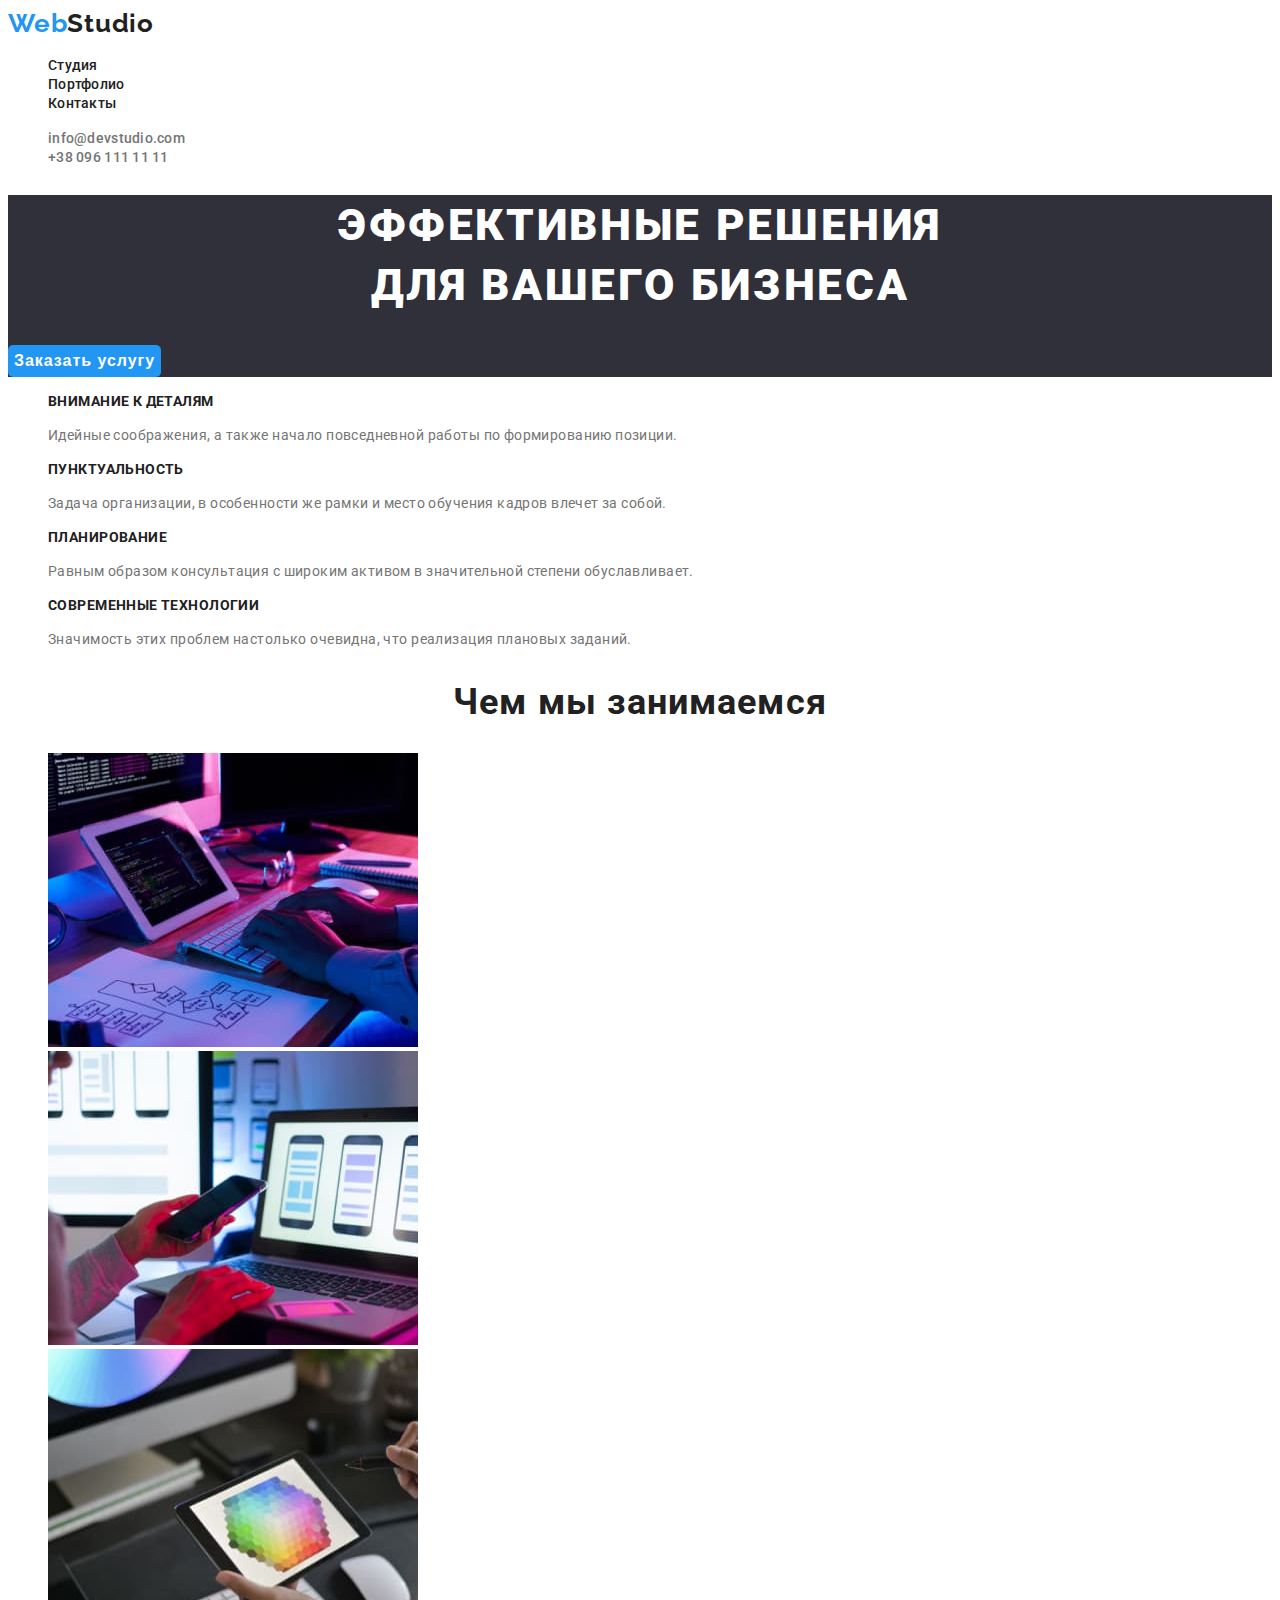
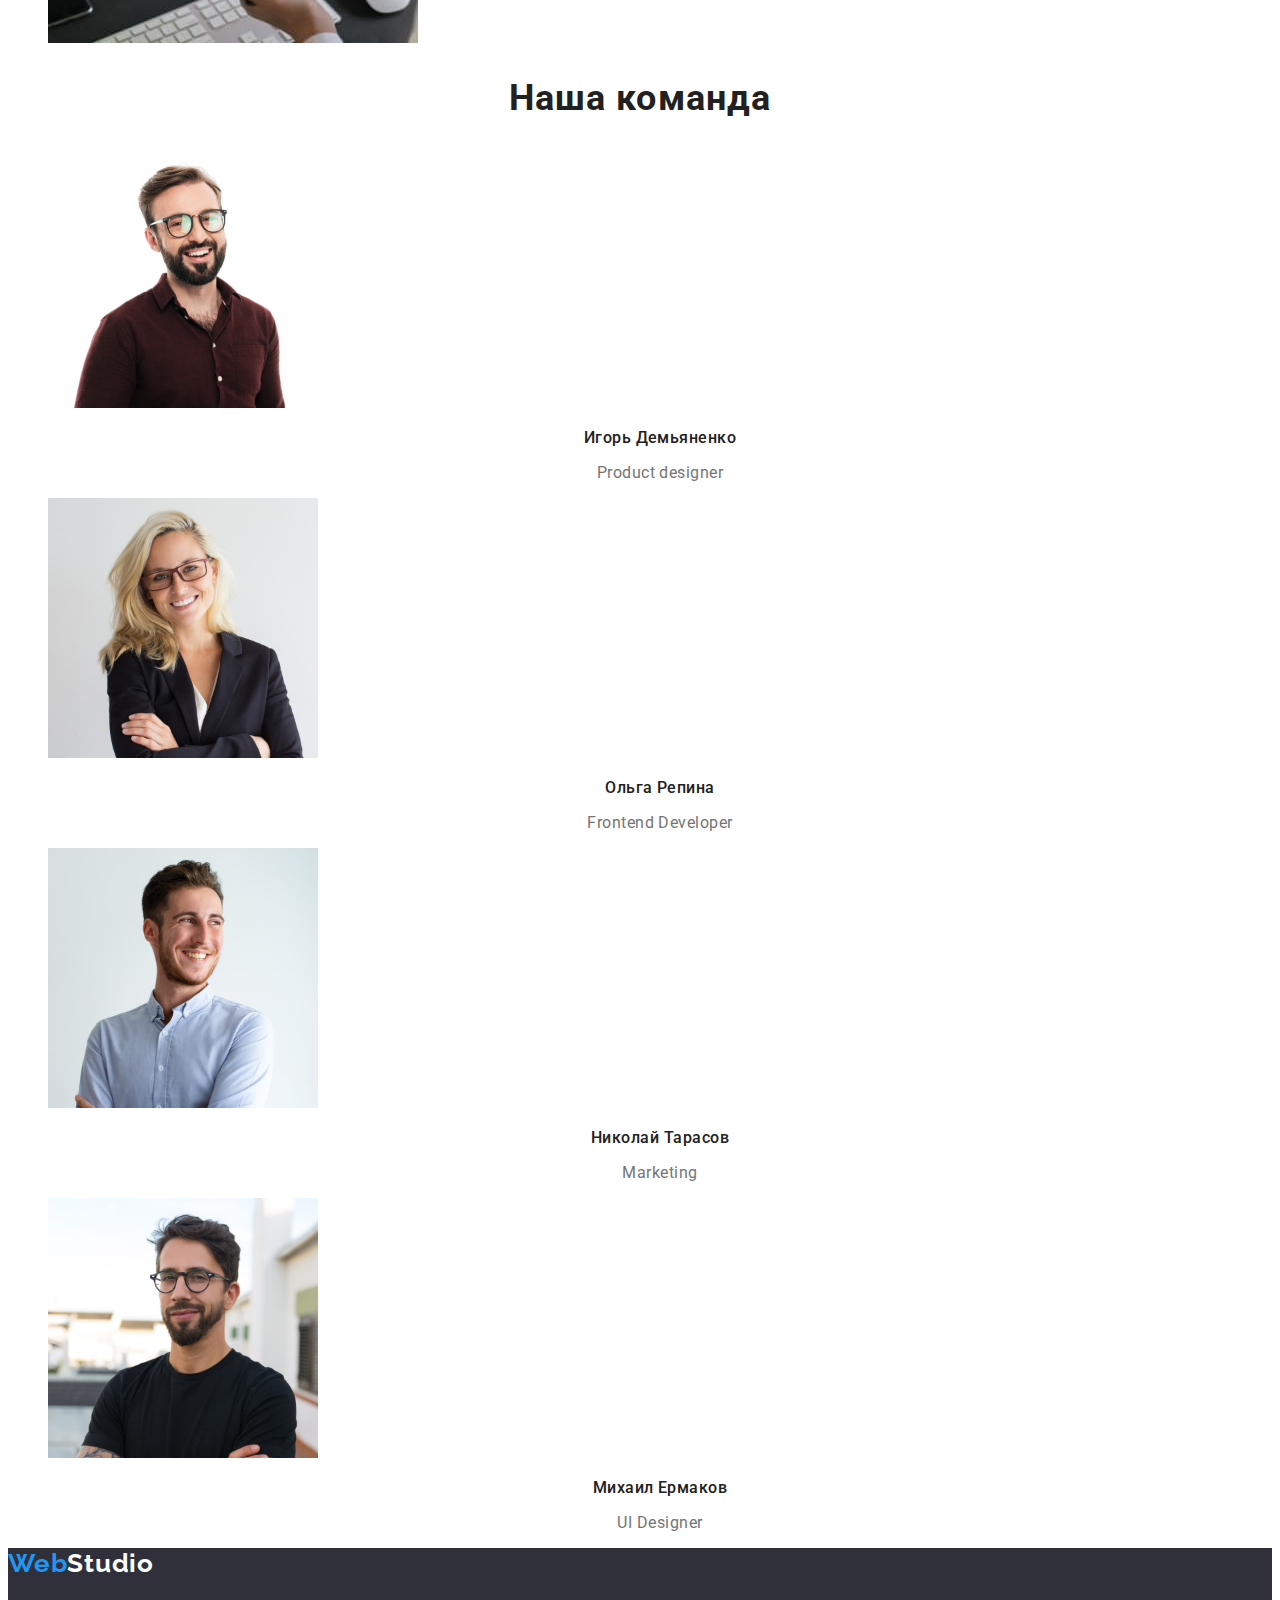
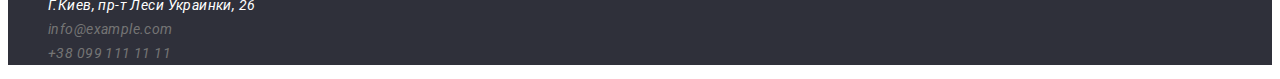
==== commit da52b595: "update" ====
--- a/index.html
+++ b/index.html
@@ -5,13 +5,13 @@
     <meta http-equiv="X-UA-Compatible" content="IE=edge" />
     <meta name="viewport" content="width=device-width, initial-scale=1.0" />
     <title>index.html</title>
-    <link rel="stylesheet" href="css/styles.css" />
     <link rel="preconnect" href="https://fonts.googleapis.com" />
     <link rel="preconnect" href="https://fonts.gstatic.com" crossorigin />
     <link
       href="https://fonts.googleapis.com/css2?family=Raleway:wght@700&family=Roboto:wght@400;500;700;900&display=swap"
       rel="stylesheet"
     />
+    <link rel="stylesheet" href="css/styles.css" />
   </head>
   <body>
     <header>
@@ -36,36 +36,36 @@
       </ul>
     </header>
     <main>
-      <section>
-        <h1 id="Studio">Эффективные решения<br />для вашего бизнеса</h1>
+      <section class="solutions-and-order">
+        <h1 class="solutions" id="Studio">Эффективные решения<br />для вашего бизнеса</h1>
         <button class="button-index" type="button">Заказать услугу</button>
       </section>
-      <section class="about">
+      <section>
         <ul>
           <li>
-            <h3>Внимание к деталям</h3>
-            <p>
+            <h3 class="about">Внимание к деталям</h3>
+            <p class="about-text">
               Идейные соображения, а также начало повседневной работы по
               формированию позиции.
             </p>
           </li>
           <li>
-            <h3>Пунктуальность</h3>
-            <p>
+            <h3 class="about">Пунктуальность</h3>
+            <p class="about-text">
               Задача организации, в особенности же рамки и место обучения кадров
               влечет за собой.
             </p>
           </li>
           <li>
-            <h3>Планирование</h3>
-            <p>
+            <h3 class="about">Планирование</h3>
+            <p class="about-text">
               Равным образом консультация с широким активом в значительной
               степени обуславливает.
             </p>
           </li>
           <li>
-            <h3>Современные технологии</h3>
-            <p>
+            <h3 class="about">Современные технологии</h3>
+            <p class="about-text">
               Значимость этих проблем настолько очевидна, что реализация
               плановых заданий.
             </p>
@@ -73,7 +73,7 @@
         </ul>
       </section>
       <section>
-        <h2 id="Portfolio">Чем мы занимаемся</h2>
+        <h2 class="what-are-we-doing" id="Portfolio">Чем мы занимаемся</h2>
         <ul>
           <li>
             <img
@@ -102,7 +102,7 @@
         </ul>
       </section>
       <section>
-        <h2>Наша команда</h2>
+        <h2 class="our-team">Наша команда</h2>
         <ul>
           <li>
             <img
@@ -111,8 +111,8 @@
               width="270"
               height="260"
             />
-            <h3>Игорь Демьяненко</h3>
-            <p>Product designer</p>
+            <h3 class="worker">Игорь Демьяненко</h3>
+            <p class="worker-position">Product designer</p>
           </li>
           <li>
             <img
@@ -121,8 +121,8 @@
               width="270"
               height="260"
             />
-            <h3>Ольга Репина</h3>
-            <p>Frontend Developer</p>
+            <h3 class="worker">Ольга Репина</h3>
+            <p class="worker-position">Frontend Developer</p>
           </li>
           <li>
             <img
@@ -131,8 +131,8 @@
               width="270"
               height="260"
             />
-            <h3>Николай Тарасов</h3>
-            <p>Marketing</p>
+            <h3 class="worker">Николай Тарасов</h3>
+            <p class="worker-position">Marketing</p>
           </li>
           <li>
             <img
@@ -141,8 +141,8 @@
               width="270"
               height="260"
             />
-            <h3>Михаил Ермаков</h3>
-            <p>UI Designer</p>
+            <h3 class="worker">Михаил Ермаков</h3>
+            <p class="worker-position">UI Designer</p>
           </li>
         </ul>
       </section>
--- a/css/styles.css
+++ b/css/styles.css
@@ -2,6 +2,7 @@
   --brand-color: #2196f3;
   --common-text-color: #757575;
   --primary-black: #212121;
+  --background-black: #2F303A;
 }
 body {
   font-family: "Roboto", "Raleway", sans-serif;
@@ -35,23 +36,78 @@
   font-size: 26px;
   font-family: "Raleway", "Roboto", sans-serif;
   font-weight: bold;
+  font-weight: bold;
+line-height: 31px;
+letter-spacing: 0.03em;
 }
-.about h3 {
+.about {
+  color: var(--primary-black);
   font-family: "Roboto", sans-serif;
   font-weight: bold;
-  font-size: 14px;
-  text-transform: uppercase;
+font-size: 14px;
+line-height: 16px;
+letter-spacing: 0.03em;
+text-transform: uppercase;
 }
-h1,
-h2,
-h3 {
+.about-text {
+  font-weight: normal;
+font-size: 14px;
+line-height: 24px;
+/* or 171% */
+letter-spacing: 0.03em;
+}
+.worker {
+  font-weight: 500;
+  font-size: 16px;
+  line-height: 19px;
+  /* identical to box height */
+  text-align: center;
+  letter-spacing: 0.03em;
   color: var(--primary-black);
+}
+.worker-position {
+  font-weight: normal;
+font-size: 16px;
+line-height: 19px;
+/* identical to box height */
+text-align: center;
+letter-spacing: 0.03em;
+}
+.what-are-we-doing,
+.our-team {
+  color: var(--primary-black);
+font-weight: bold;
+font-size: 36px;
+line-height: 42px;
+text-align: center;
+letter-spacing: 0.03em;
+}
+.solutions {
+  color: #FFFFFF;
+  font-family: Roboto;
+font-style: normal;
+font-weight: 900;
+font-size: 44px;
+line-height: 60px;
+/* or 136% */
+text-align: center;
+letter-spacing: 0.06em;
+text-transform: uppercase;
+}
+.solutions-and-order {
+  background-color: var(--background-black);
 }
 .button-index {
   color: #ffffff;
   background-color: var(--brand-color);
   border: none;
   border-radius: 5px;
+  font-weight: bold;
+font-size: 16px;
+line-height: 30px;
+align-items: center;
+text-align: center;
+letter-spacing: 0.06em;
 }
 .buttons > li > button {
   border: none;
@@ -59,6 +115,10 @@
   background: #f5f4fa;
 }
 .buttons > li > button:hover {
+  color: white;
+  background-color: var(--brand-color);
+}
+.buttons > li > button:focus {
   color: white;
   background-color: var(--brand-color);
 }
@@ -86,3 +146,40 @@
 button {
   cursor: pointer;
 }
+footer {
+  background-color: var(--background-black);
+}
+.navigation-header li a {
+  font-weight: 500;
+font-size: 14px;
+line-height: 16px;
+letter-spacing: 0.02em;
+}
+.contacts-header li a{
+  font-weight: 500;
+font-size: 14px;
+line-height: 16px;
+letter-spacing: 0.02em;
+}
+.navigation-footer {
+  font-weight: normal;
+font-size: 14px;
+line-height: 24px;
+/* or 171% */
+letter-spacing: 0.03em;
+}
+.project-name {
+  color: var(--primary-black);
+  font-weight: bold;
+font-size: 18px;
+line-height: 36px;
+/* identical to box height, or 200% */
+letter-spacing: 0.06em;
+}
+.project-type {
+  font-weight: normal;
+font-size: 16px;
+line-height: 30px;
+/* identical to box height, or 187% */
+letter-spacing: 0.03em;
+}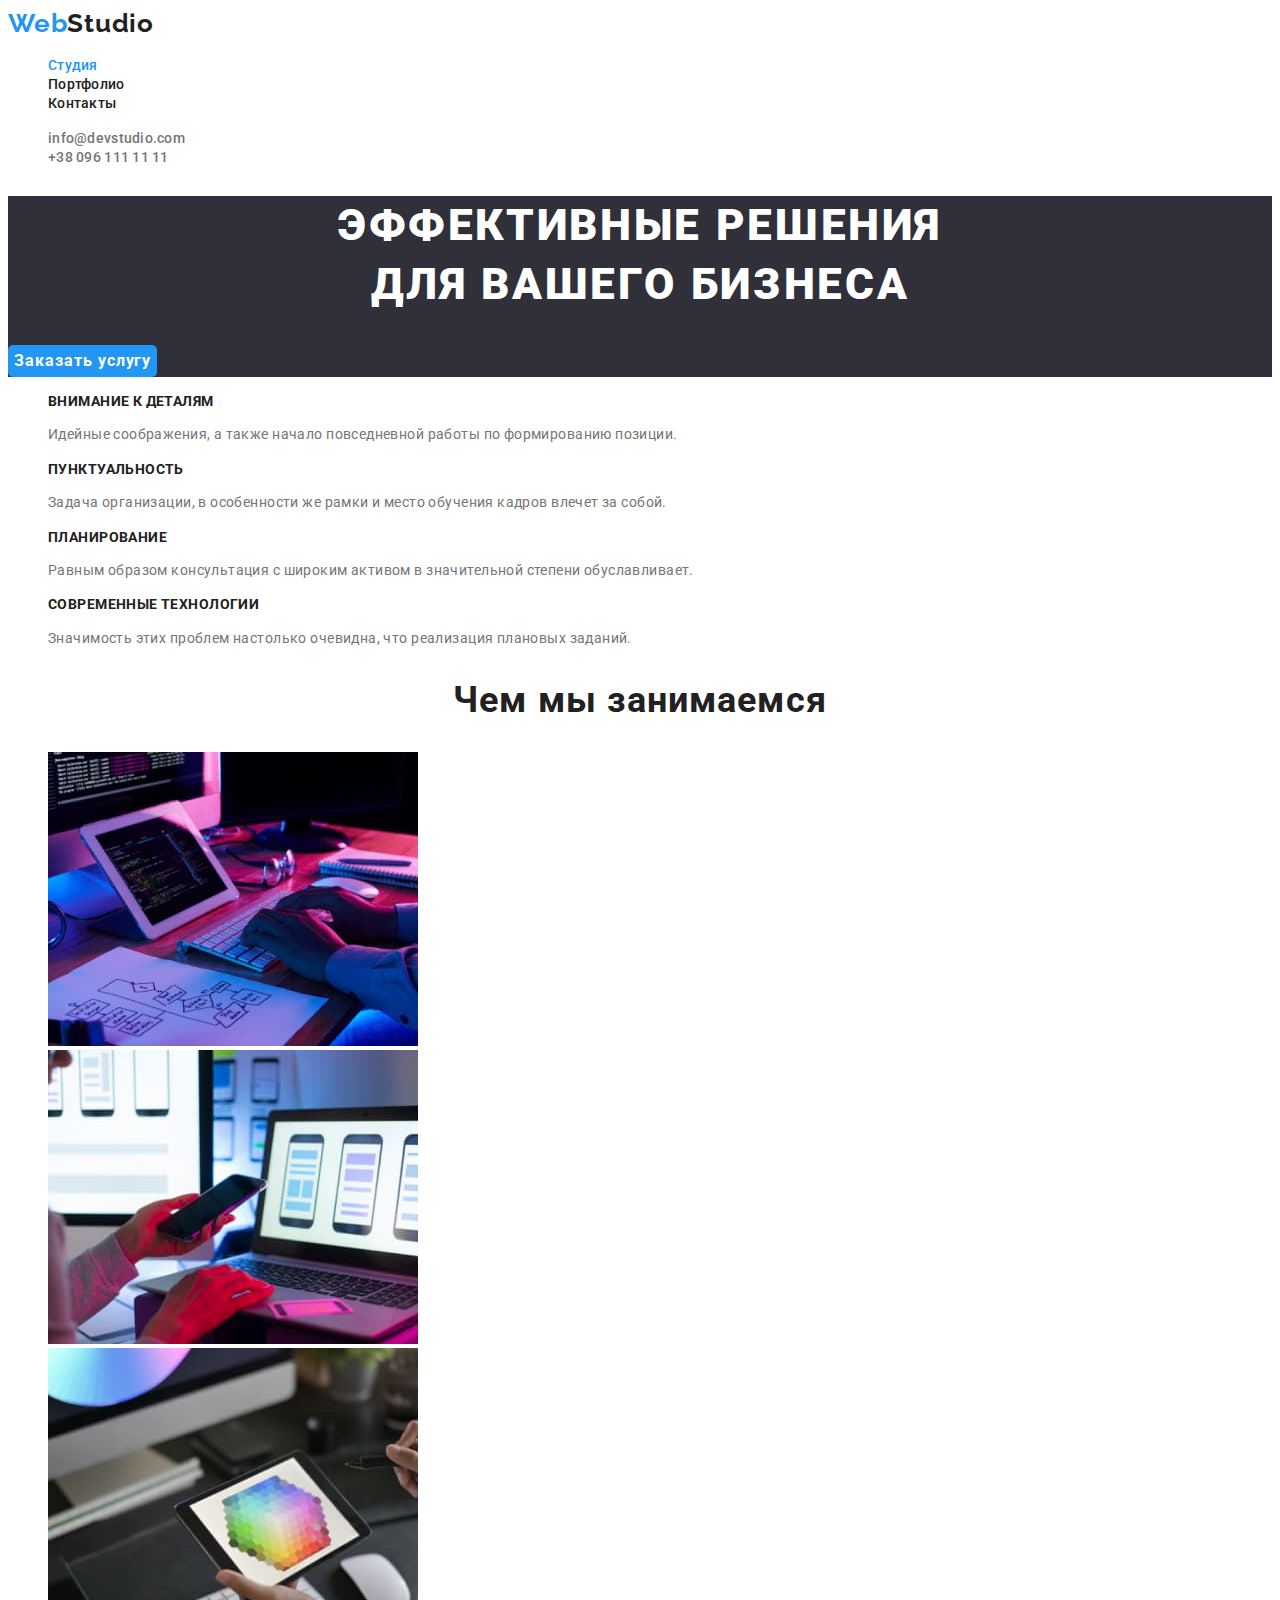
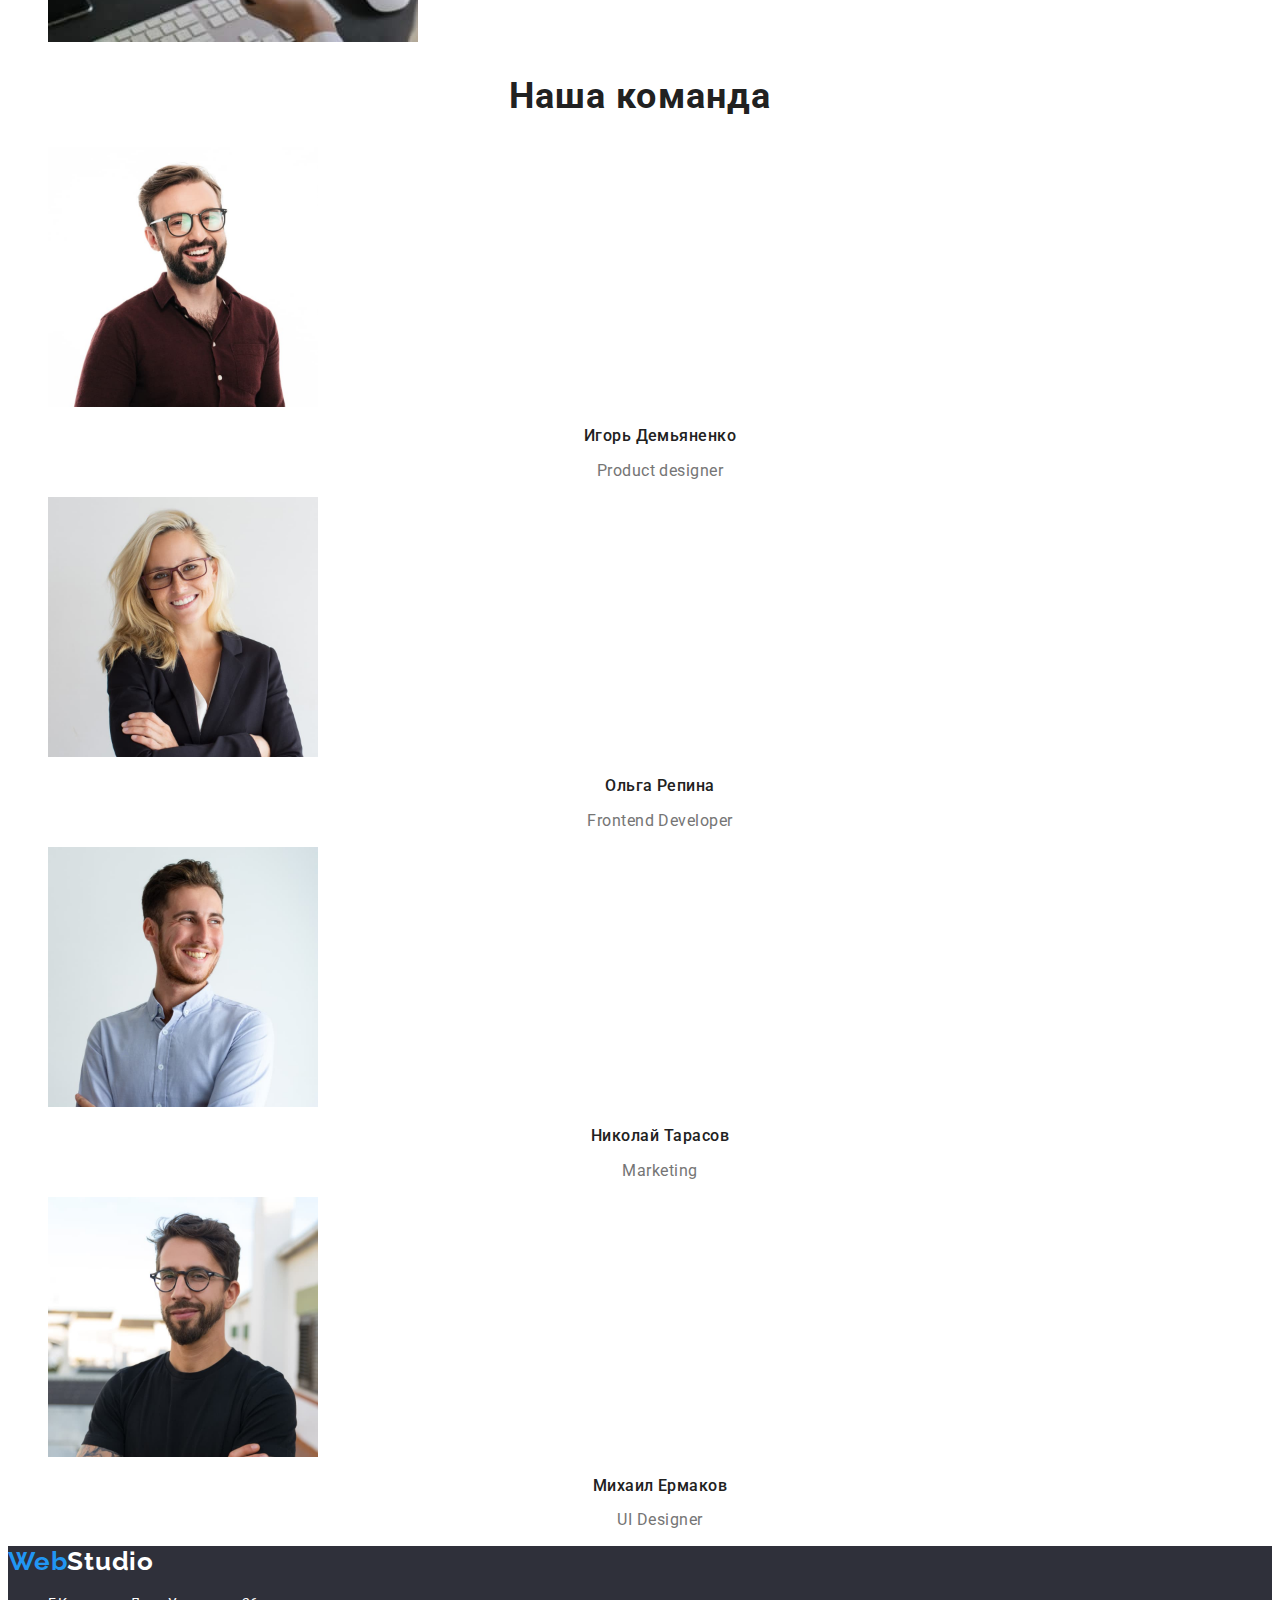
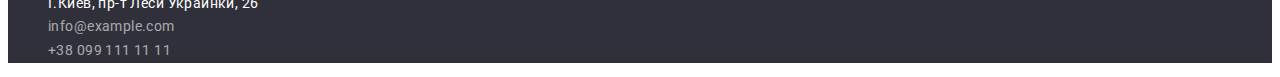
==== commit 4166b5f4: "c12,button-style,inherit" ====
--- a/index.html
+++ b/index.html
@@ -21,7 +21,7 @@
       >
       <nav class="navigation-header">
         <ul>
-          <li class="studio"><a href="portfolio.html">Студия</a></li>
+          <li class="studio active-link"><a href="index.html">Студия</a></li>
           <li class="portfolio"><a href="portfolio.html">Портфолио</a></li>
           <li class="contacts"><a href="#Contacts">Контакты</a></li>
         </ul>
@@ -160,10 +160,10 @@
             >
           </li>
           <li>
-            <a href="mailto:info@example.com">info@example.com</a>
+            <a id="contacts-footer" href="mailto:info@example.com">info@example.com</a>
           </li>
           <li>
-            <a href="tel:+380991111111">+38 099 111 11 11</a>
+            <a id="contacts-footer" href="tel:+380991111111">+38 099 111 11 11</a>
           </li>
         </ul>
       </address>
--- a/css/styles.css
+++ b/css/styles.css
@@ -37,7 +37,7 @@
   font-family: "Raleway", "Roboto", sans-serif;
   font-weight: bold;
   font-weight: bold;
-line-height: 31px;
+line-height: 1.2;
 letter-spacing: 0.03em;
 }
 .about {
@@ -45,21 +45,21 @@
   font-family: "Roboto", sans-serif;
   font-weight: bold;
 font-size: 14px;
-line-height: 16px;
+line-height: 1.15;
 letter-spacing: 0.03em;
 text-transform: uppercase;
 }
 .about-text {
   font-weight: normal;
 font-size: 14px;
-line-height: 24px;
+line-height: 1.7;
 /* or 171% */
 letter-spacing: 0.03em;
 }
 .worker {
   font-weight: 500;
   font-size: 16px;
-  line-height: 19px;
+  line-height: 1.18;
   /* identical to box height */
   text-align: center;
   letter-spacing: 0.03em;
@@ -68,7 +68,7 @@
 .worker-position {
   font-weight: normal;
 font-size: 16px;
-line-height: 19px;
+line-height: 1.18;
 /* identical to box height */
 text-align: center;
 letter-spacing: 0.03em;
@@ -78,7 +78,7 @@
   color: var(--primary-black);
 font-weight: bold;
 font-size: 36px;
-line-height: 42px;
+line-height: 1.16;
 text-align: center;
 letter-spacing: 0.03em;
 }
@@ -88,7 +88,7 @@
 font-style: normal;
 font-weight: 900;
 font-size: 44px;
-line-height: 60px;
+line-height: 1.36;
 /* or 136% */
 text-align: center;
 letter-spacing: 0.06em;
@@ -104,7 +104,7 @@
   border-radius: 5px;
   font-weight: bold;
 font-size: 16px;
-line-height: 30px;
+line-height: 1.875;
 align-items: center;
 text-align: center;
 letter-spacing: 0.06em;
@@ -122,6 +122,17 @@
   color: white;
   background-color: var(--brand-color);
 }
+.buttons >li >button {
+  color: var(--primary-black);
+  font-family: Roboto;
+font-style: normal;
+font-weight: 500;
+font-size: 16px;
+line-height: 1.625;
+/* identical to box height, or 162% */
+text-align: center;
+letter-spacing: 0.03em;
+}
 .contacts-header a {
   color: var(--common-text-color);
 }
@@ -131,6 +142,9 @@
 .navigation-header a {
   color: var(--primary-black);
 }
+.navigation-header .active-link a{
+color: var(--brand-color);
+}
 .team p {
   text-align: center;
 }
@@ -145,6 +159,7 @@
 }
 button {
   cursor: pointer;
+ font-family: inherit;
 }
 footer {
   background-color: var(--background-black);
@@ -152,34 +167,44 @@
 .navigation-header li a {
   font-weight: 500;
 font-size: 14px;
-line-height: 16px;
+line-height: 1.15;
 letter-spacing: 0.02em;
 }
 .contacts-header li a{
   font-weight: 500;
 font-size: 14px;
-line-height: 16px;
+line-height: 1.15;
 letter-spacing: 0.02em;
 }
 .navigation-footer {
   font-weight: normal;
 font-size: 14px;
-line-height: 24px;
+line-height: 1.7;
 /* or 171% */
 letter-spacing: 0.03em;
+font-style: normal;
+}
+#contacts-footer {
+  color: rgba(255, 255, 255, 0.6);
 }
 .project-name {
   color: var(--primary-black);
   font-weight: bold;
 font-size: 18px;
-line-height: 36px;
+line-height: 2;
 /* identical to box height, or 200% */
 letter-spacing: 0.06em;
 }
 .project-type {
   font-weight: normal;
 font-size: 16px;
-line-height: 30px;
+line-height: 1.875;
 /* identical to box height, or 187% */
 letter-spacing: 0.03em;
+}
+.navigation-header:active {
+  color: var(--brand-color);
+}
+.active-link {
+ color: var(--brand-color);
 }